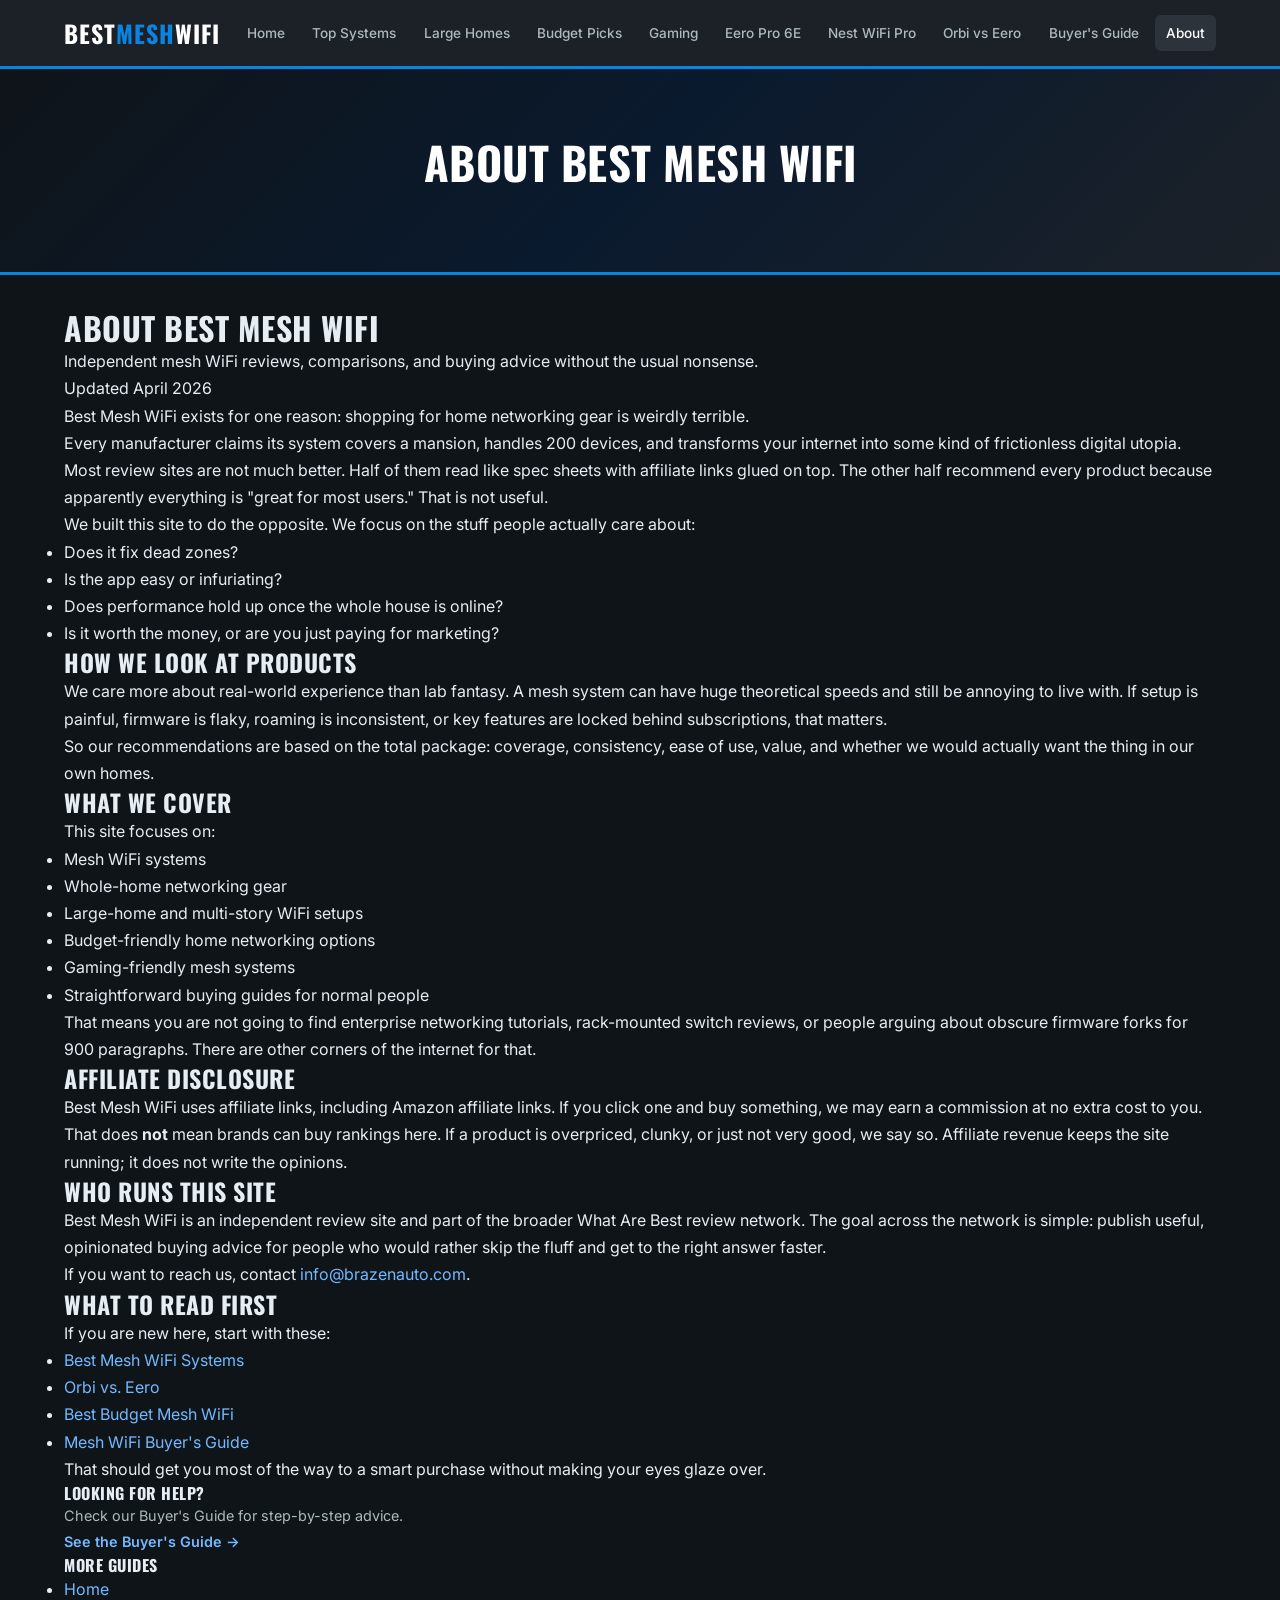
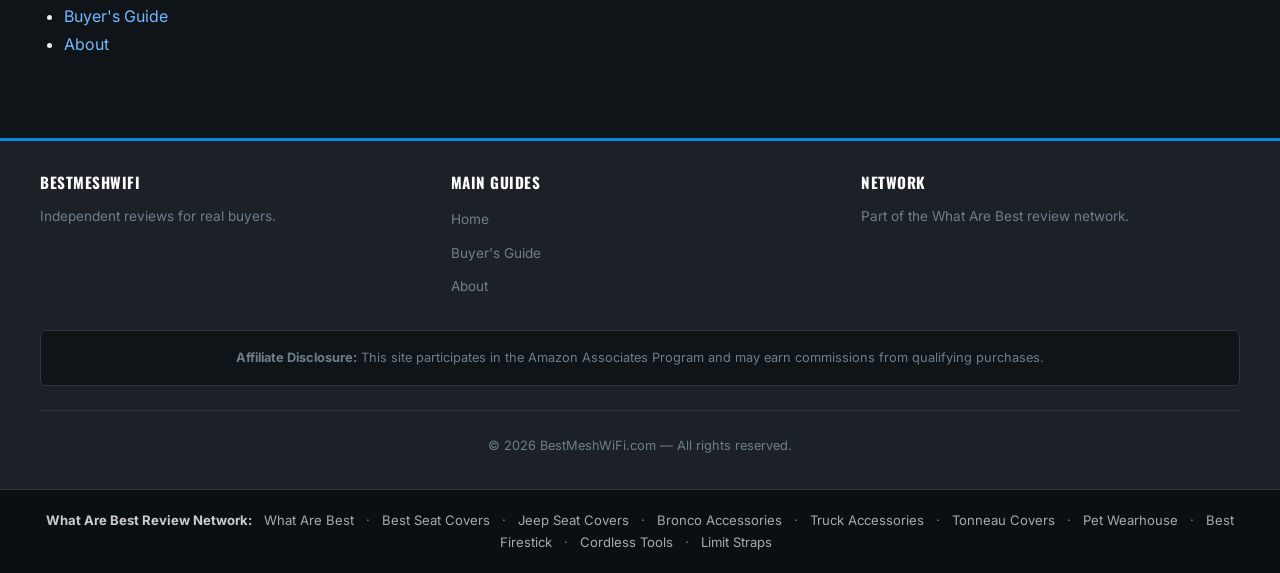
==== about.html @ a1c11746 "Cleanup: remove stray page-title span artifacts" ====
<!DOCTYPE html>
<html lang="en">
<head>
<meta charset="UTF-8">
<meta name="viewport" content="width=device-width,initial-scale=1.0">
<title>About Best Mesh WiFi</title>
<meta name="description" content="About Best Mesh WiFi, an independent review site covering mesh WiFi systems, home networking gear, and honest product comparisons.">
<link rel="canonical" href="https://bestmeshwifi.com/about.html">
<link rel="preconnect" href="https://fonts.googleapis.com">
<link href="https://fonts.googleapis.com/css2?family=Inter:wght@400;500;600;700&family=Oswald:wght@400;500;600;700&display=swap" rel="stylesheet">
<link rel="stylesheet" href="css/style.css">
<meta property="og:type" content="article">
<meta property="og:title" content="About Best Mesh WiFi">
<meta property="og:url" content="https://bestmeshwifi.com/about.html">
<meta property="og:description" content="About Best Mesh WiFi, an independent review site covering mesh WiFi systems, home networking gear, and honest product comparisons.">
<meta property="og:site_name" content="BestMeshWiFi.com">
<meta name="twitter:card" content="summary">
<script type="application/ld+json">{"@context":"https://schema.org","@type":"Article","headline":"About Best Mesh WiFi","description":"About Best Mesh WiFi, an independent review site covering mesh WiFi systems, home networking gear, and honest product comparisons.","publisher":{"@type":"Organization","name":"What Are Best"}}</script>
</head>
<body>
<header class="site-header">
  <div class="header-inner">
    <a href="index.html" class="logo">BEST<span>MESH</span>WIFI</a>
    <button class="nav-toggle" aria-label="Toggle navigation" aria-expanded="false">☰</button>
    <nav class="main-nav" role="navigation"><ul><li><a href="index.html">Home</a></li><li><a href="best-mesh-wifi-systems.html">Top Systems</a></li><li><a href="best-wifi-for-large-homes.html">Large Homes</a></li><li><a href="best-budget-mesh-wifi.html">Budget Picks</a></li><li><a href="best-wifi-for-gaming.html">Gaming</a></li><li><a href="eero-pro-6e-review.html">Eero Pro 6E</a></li><li><a href="google-nest-wifi-pro-review.html">Nest WiFi Pro</a></li><li><a href="orbi-vs-eero.html">Orbi vs Eero</a></li><li><a href="buyers-guide.html">Buyer's Guide</a></li><li><a href="about.html">About</a></li></ul></nav>
  </div>
</header>
<section class="hero" style="background:linear-gradient(135deg,var(--charcoal) 0%,#0a1a2e 50%,var(--charcoal-light) 100%)">
  <h1>About Best Mesh WiFi</h1>
</section>
<div class="container">
  <div class="content-grid">
    <main class="article-content">


<h1>About Best Mesh WiFi</h1>
    <p class="subtitle">Independent mesh WiFi reviews, comparisons, and buying advice without the usual nonsense.</p>
    <p class="meta">Updated April 2026</p>

    <p>Best Mesh WiFi exists for one reason: shopping for home networking gear is weirdly terrible.</p>

    <p>Every manufacturer claims its system covers a mansion, handles 200 devices, and transforms your internet into some kind of frictionless digital utopia. Most review sites are not much better. Half of them read like spec sheets with affiliate links glued on top. The other half recommend every product because apparently everything is "great for most users." That is not useful.</p>

    <p>We built this site to do the opposite. We focus on the stuff people actually care about:</p>
    <ul>
      <li>Does it fix dead zones?</li>
      <li>Is the app easy or infuriating?</li>
      <li>Does performance hold up once the whole house is online?</li>
      <li>Is it worth the money, or are you just paying for marketing?</li>
    </ul>

    <h2>How We Look at Products</h2>
    <p>We care more about real-world experience than lab fantasy. A mesh system can have huge theoretical speeds and still be annoying to live with. If setup is painful, firmware is flaky, roaming is inconsistent, or key features are locked behind subscriptions, that matters.</p>

    <p>So our recommendations are based on the total package: coverage, consistency, ease of use, value, and whether we would actually want the thing in our own homes.</p>

    <h2>What We Cover</h2>
    <p>This site focuses on:</p>
    <ul>
      <li>Mesh WiFi systems</li>
      <li>Whole-home networking gear</li>
      <li>Large-home and multi-story WiFi setups</li>
      <li>Budget-friendly home networking options</li>
      <li>Gaming-friendly mesh systems</li>
      <li>Straightforward buying guides for normal people</li>
    </ul>

    <p>That means you are not going to find enterprise networking tutorials, rack-mounted switch reviews, or people arguing about obscure firmware forks for 900 paragraphs. There are other corners of the internet for that.</p>

    <h2>Affiliate Disclosure</h2>
    <p>Best Mesh WiFi uses affiliate links, including Amazon affiliate links. If you click one and buy something, we may earn a commission at no extra cost to you.</p>

    <p>That does <strong>not</strong> mean brands can buy rankings here. If a product is overpriced, clunky, or just not very good, we say so. Affiliate revenue keeps the site running; it does not write the opinions.</p>

    <h2>Who Runs This Site</h2>
    <p>Best Mesh WiFi is an independent review site and part of the broader What Are Best review network. The goal across the network is simple: publish useful, opinionated buying advice for people who would rather skip the fluff and get to the right answer faster.</p>

    <p>If you want to reach us, contact <a href="mailto:info@brazenauto.com">info@brazenauto.com</a>.</p>

    <h2>What to Read First</h2>
    <p>If you are new here, start with these:</p>
    <ul>
      <li><a href="best-mesh-wifi-systems.html">Best Mesh WiFi Systems</a></li>
      <li><a href="orbi-vs-eero.html">Orbi vs. Eero</a></li>
      <li><a href="best-budget-mesh-wifi.html">Best Budget Mesh WiFi</a></li>
      <li><a href="buyers-guide.html">Mesh WiFi Buyer's Guide</a></li>
    </ul>

    <p>That should get you most of the way to a smart purchase without making your eyes glaze over.</p>
  </div>
</main>
    <aside class="sidebar">
      <div class="widget">
        <h4>Looking for Help?</h4>
        <p style="font-size:.9rem;color:var(--text-secondary)">Check our Buyer's Guide for step-by-step advice.</p>
        <a href="buyers-guide.html" style="color:var(--accent-light);font-weight:600;font-size:.9rem">See the Buyer's Guide →</a>
      </div>
      <div class="widget"><h4>More Guides</h4><ul><li><a href="index.html">Home</a></li><li><a href="buyers-guide.html">Buyer's Guide</a></li><li><a href="about.html">About</a></li></ul></div>
    </aside>
  </div>
</div>
<footer class="site-footer">
  <div class="footer-inner">
    <div class="footer-col"><h4>BEST<span>MESH</span>WIFI</h4><p>Independent reviews for real buyers.</p></div>
    <div class="footer-col"><h4>Main Guides</h4><ul><li><a href="index.html">Home</a></li><li><a href="buyers-guide.html">Buyer's Guide</a></li><li><a href="about.html">About</a></li></ul></div>
    <div class="footer-col"><h4>Network</h4><p>Part of the <a href="https://www.whatarebest.com" target="_blank" rel="noopener">What Are Best</a> review network.</p></div>
  </div>
  <div class="affiliate-disclosure"><p><strong>Affiliate Disclosure:</strong> This site participates in the Amazon Associates Program and may earn commissions from qualifying purchases.</p></div>
  <div class="footer-bottom"><p>&copy; 2026 BestMeshWiFi.com — All rights reserved.</p></div>
</footer>
<div class="network-links"><strong>What Are Best Review Network:</strong> <a href="https://whatarebest.com">What Are Best</a> · <a href="https://bestseatcover.com">Best Seat Covers</a> · <a href="https://jeepseatcover.com">Jeep Seat Covers</a> · <a href="https://bestbroncoaccessories.com">Bronco Accessories</a> · <a href="https://besttruckaccessories.com">Truck Accessories</a> · <a href="https://besttonneaucovers.com">Tonneau Covers</a> · <a href="https://petwearhouse.com">Pet Wearhouse</a> · <a href="https://bestfirestick.com">Best Firestick</a> · <a href="https://bestcordlesstools.com">Cordless Tools</a> · <a href="https://limitstraps.com">Limit Straps</a></div>
<script src="js/main.js"></script>
</body>
</html>
---- css/style.css ----
/* ===== RESET & BASE ===== */
*,*::before,*::after{box-sizing:border-box;margin:0;padding:0}
:root{--charcoal:#0f1419;--charcoal-light:#1c2128;--charcoal-mid:#2d333b;--accent:#0984e3;--accent-dark:#0760b5;--accent-light:#74b9ff;--accent-yellow:#fdcb6e;--text-primary:#e6edf3;--text-secondary:#adbabc;--text-muted:#6e7f8a;--white:#fff;--border-color:#30363d;--card-bg:#161b22;--font-main:'Inter',system-ui,-apple-system,sans-serif;--font-heading:'Oswald',system-ui,sans-serif;--max-width:1200px;--radius:6px}
html{scroll-behavior:smooth;font-size:16px}body{font-family:var(--font-main);background:var(--charcoal);color:var(--text-primary);line-height:1.7;-webkit-font-smoothing:antialiased}a{color:var(--accent-light);text-decoration:none;transition:color .2s}a:hover{color:var(--accent-yellow)}img{max-width:100%;height:auto;display:block}h1,h2,h3,h4,h5{font-family:var(--font-heading);text-transform:uppercase;letter-spacing:.5px;line-height:1.3}.site-header{background:var(--charcoal-light);border-bottom:3px solid var(--accent);position:sticky;top:0;z-index:1000;backdrop-filter:blur(10px)}.header-inner{max-width:var(--max-width);margin:0 auto;padding:.8rem 1.5rem;display:flex;align-items:center;justify-content:space-between}.logo{font-family:var(--font-heading);font-size:1.5rem;color:var(--white);font-weight:700;letter-spacing:1px}.logo span{color:var(--accent)}.nav-toggle{display:none;background:none;border:none;color:var(--white);font-size:1.5rem;cursor:pointer}.main-nav ul{list-style:none;display:flex;gap:.3rem;flex-wrap:wrap}.main-nav a{display:block;padding:.4rem .7rem;color:var(--text-secondary);font-size:.85rem;font-weight:500;border-radius:var(--radius);transition:all .2s}.main-nav a:hover,.main-nav a.active{color:var(--white);background:var(--charcoal-mid)}.hero{background:linear-gradient(135deg,var(--charcoal) 0%,#0a1a2e 50%,var(--charcoal-light) 100%);padding:4rem 1.5rem;text-align:center;border-bottom:3px solid var(--accent)}.hero h1{font-size:2.8rem;color:var(--white);margin-bottom:1rem}.hero h1 span{color:var(--accent)}.hero p{font-size:1.15rem;color:var(--text-secondary);max-width:760px;margin:0 auto 2rem}.hero-cta{display:inline-block;background:var(--accent);color:var(--white);padding:.8rem 2rem;border-radius:var(--radius);font-weight:600;font-size:1rem;transition:all .2s;text-transform:uppercase;letter-spacing:1px}.hero-cta:hover{background:var(--accent-dark);color:var(--white);transform:translateY(-2px);box-shadow:0 4px 15px rgba(9,132,227,.4)}.container{max-width:var(--max-width);margin:0 auto;padding:2rem 1.5rem}.category-grid{display:grid;grid-template-columns:repeat(auto-fill,minmax(280px,1fr));gap:1.5rem;margin:2rem 0}.cat-card,.brand-section{background:var(--card-bg);border:1px solid var(--border-color);border-radius:var(--radius)}.cat-card{padding:1.8rem;text-align:center;transition:all .2s}.cat-card:hover{border-color:var(--accent);transform:translateY(-3px);box-shadow:0 8px 25px rgba(0,0,0,.3)}.cat-card .icon{font-size:2.5rem;margin-bottom:.8rem}.cat-card h3{font-size:1.1rem;color:var(--white);margin-bottom:.5rem}.cat-card p{font-size:.9rem;color:var(--text-secondary);margin-bottom:1rem}.cat-card a{color:var(--accent-light);font-weight:600;font-size:.9rem}.brand-section{padding:2rem;margin:2rem 0}.site-footer{background:var(--charcoal-light);border-top:3px solid var(--accent);padding:2rem 1.5rem;margin-top:3rem}.footer-inner{max-width:var(--max-width);margin:0 auto;display:grid;grid-template-columns:repeat(auto-fit,minmax(250px,1fr));gap:2rem}.footer-col h4{font-family:var(--font-heading);color:var(--white);margin-bottom:.8rem;font-size:.95rem}.footer-col p,.footer-col a{font-size:.85rem;color:var(--text-muted)}.footer-col ul{list-style:none}.footer-col li{margin-bottom:.4rem}.affiliate-disclosure{background:var(--charcoal);border:1px solid var(--border-color);border-radius:var(--radius);padding:1rem;margin-top:1.5rem;max-width:var(--max-width);margin-left:auto;margin-right:auto}.affiliate-disclosure p{font-size:.8rem;color:var(--text-muted);text-align:center}.footer-bottom{text-align:center;padding-top:1.5rem;margin-top:1.5rem;border-top:1px solid var(--border-color);max-width:var(--max-width);margin-left:auto;margin-right:auto}.footer-bottom p{font-size:.8rem;color:var(--text-muted)}.network-links{background:#0a0f14;padding:1.2rem;text-align:center;font-size:.82rem;color:#888;border-top:1px solid #333}.network-links strong{color:#ccc}.network-links a{color:#aaa;margin:0 .5rem}@media(max-width:768px){.nav-toggle{display:block}.main-nav{display:none;position:absolute;top:100%;left:0;right:0;background:var(--charcoal-light);border-bottom:3px solid var(--accent);padding:1rem}.main-nav.open{display:block}.main-nav ul{flex-direction:column;gap:0}.main-nav a{padding:.7rem 1rem;border-radius:0;border-bottom:1px solid var(--border-color)}.hero h1{font-size:1.8rem}.header-inner{position:relative}.category-grid{grid-template-columns:1fr}}
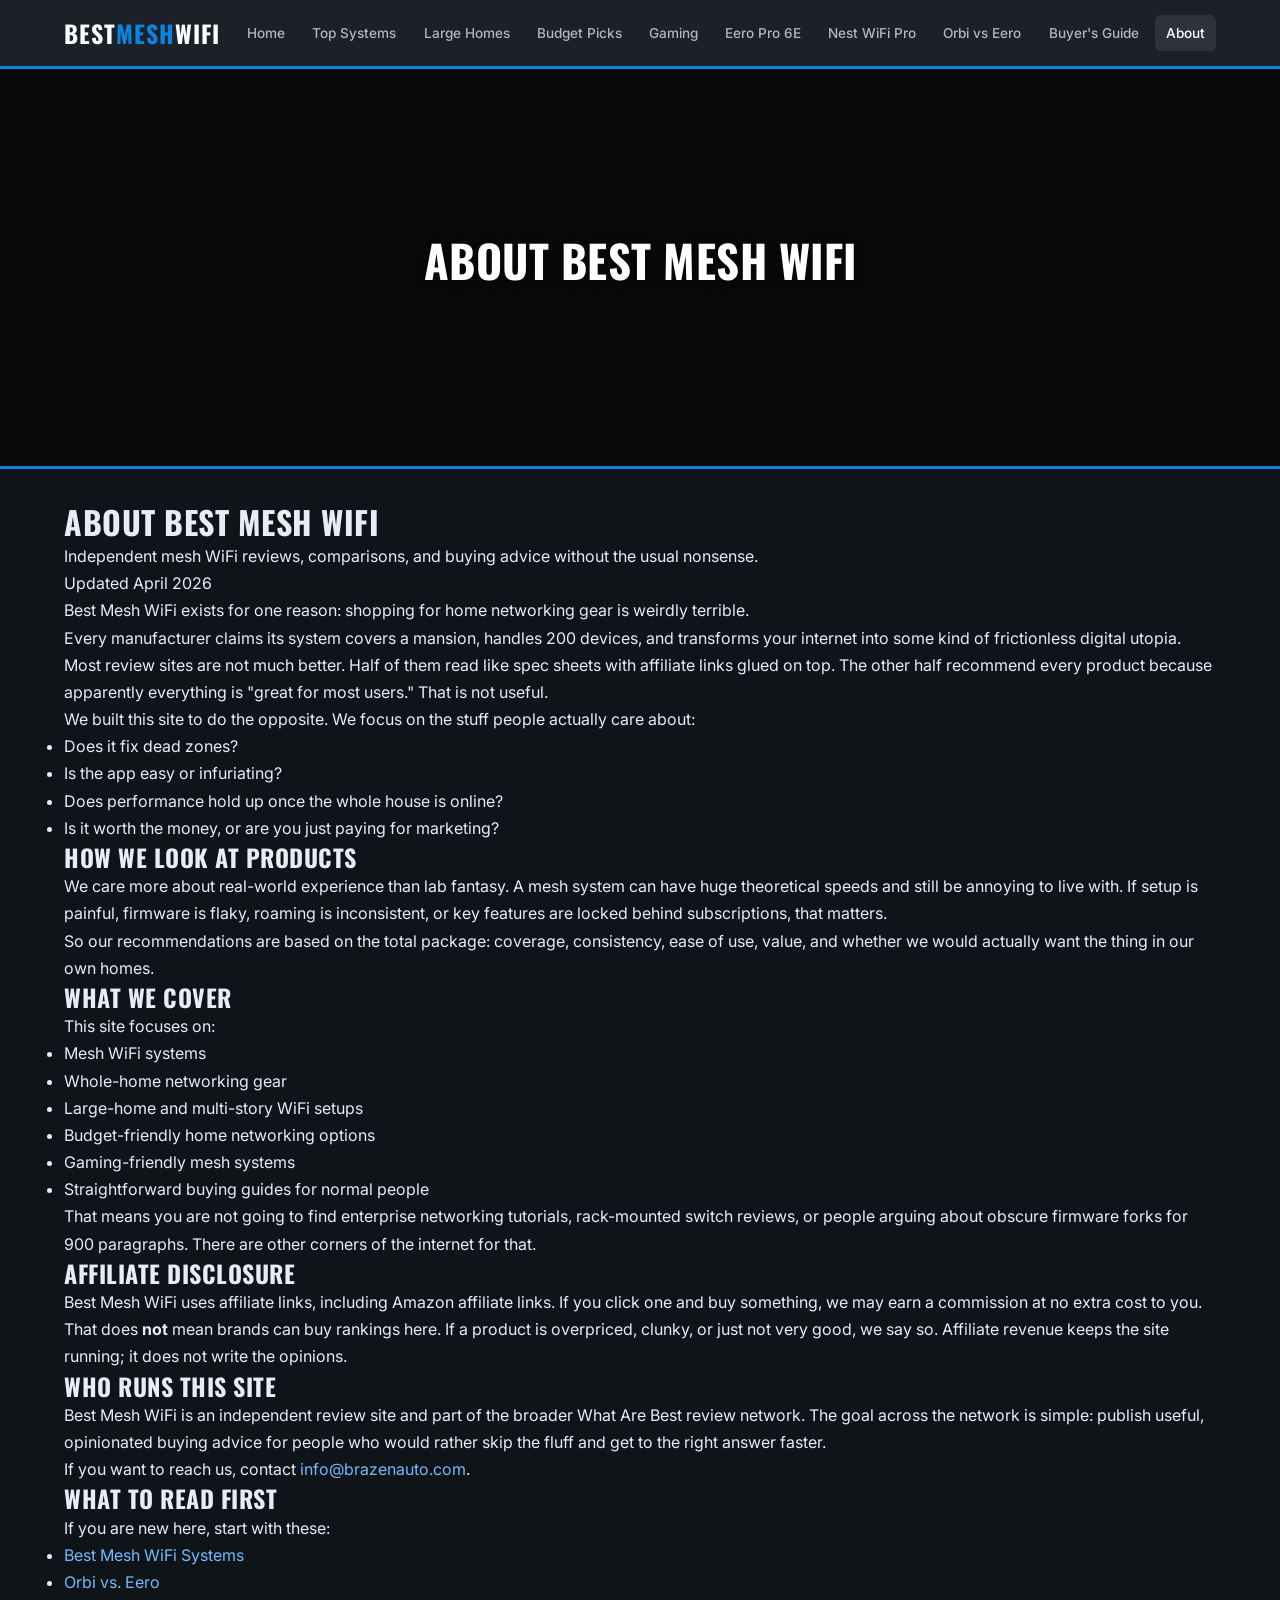
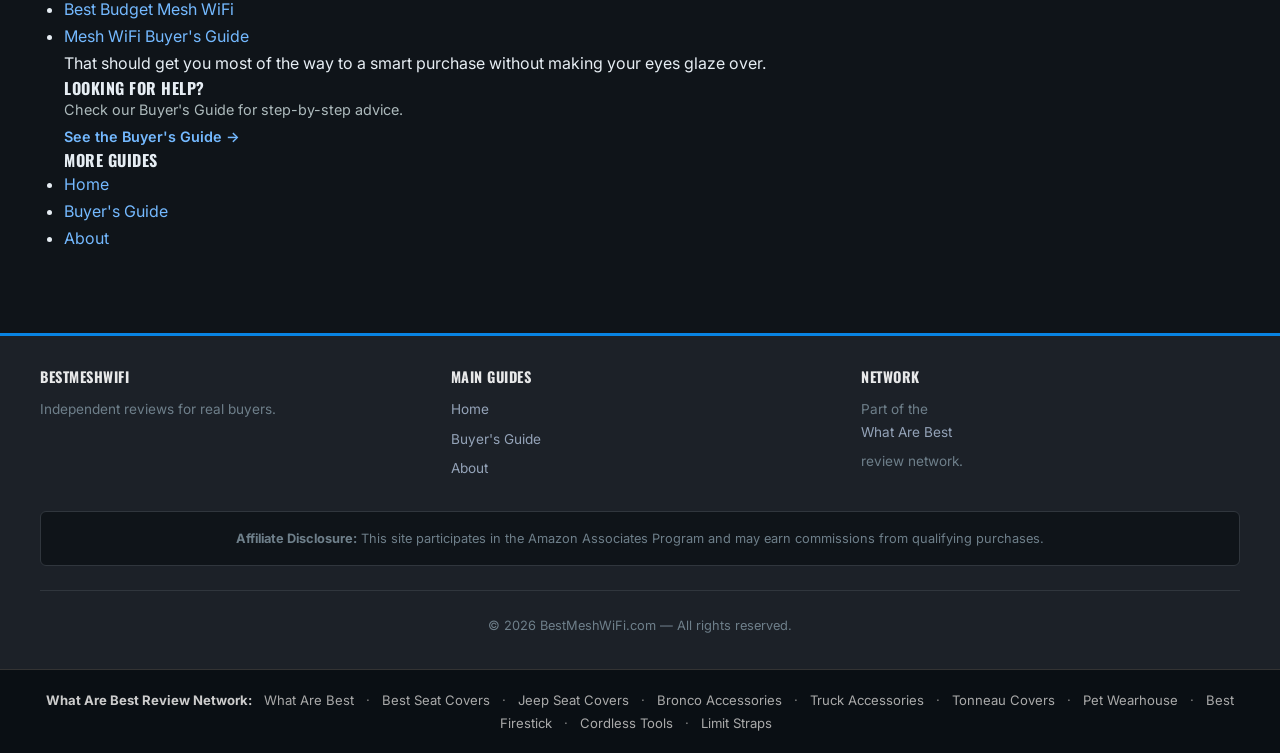
==== commit 3898d56d: "Visual overhaul: hero backgrounds, star ratings, badges, back-to-top, sticky header, enhanced footer" ====
--- a/about.html
+++ b/about.html
@@ -16,6 +16,28 @@
 <meta property="og:site_name" content="BestMeshWiFi.com">
 <meta name="twitter:card" content="summary">
 <script type="application/ld+json">{"@context":"https://schema.org","@type":"Article","headline":"About Best Mesh WiFi","description":"About Best Mesh WiFi, an independent review site covering mesh WiFi systems, home networking gear, and honest product comparisons.","publisher":{"@type":"Organization","name":"What Are Best"}}</script>
+<style>
+/* === VISUAL OVERHAUL ENHANCEMENTS === */
+html{scroll-behavior:smooth}
+.hero{background:linear-gradient(rgba(0,0,0,0.55),rgba(0,0,0,0.55)),url('https://images.unsplash.com/photo-1558494949-ef010cbdcc31?w=1400&q=80') center/cover no-repeat!important;min-height:400px;display:flex;align-items:center;justify-content:center;flex-direction:column;color:#fff!important;position:relative}
+.hero *{color:#fff!important}
+.hero h1,.hero h2{text-shadow:0 2px 8px rgba(0,0,0,.4)}
+.hero p{text-shadow:0 1px 4px rgba(0,0,0,.3)}
+.stars{color:#F59E0B;font-size:1rem;letter-spacing:1px;margin-bottom:4px}
+.stars .count{color:#64748b;font-size:.8rem;margin-left:4px;letter-spacing:0}
+.pick-badge{display:inline-block;background:linear-gradient(135deg,#E8600A,#F59E0B);color:#fff;padding:4px 12px;border-radius:20px;font-size:.75rem;font-weight:700;text-transform:uppercase;letter-spacing:.5px;margin-bottom:8px}
+.card,.cd{transition:transform .2s,box-shadow .2s!important}
+.card:hover,.cd:hover{transform:translateY(-3px);box-shadow:0 8px 30px rgba(0,0,0,.12)!important}
+.updated-badge{display:inline-block;background:#ECFDF5;color:#065F46;padding:4px 12px;border-radius:20px;font-size:.78rem;font-weight:600;margin:8px 0}
+.back-to-top{position:fixed;bottom:24px;right:24px;background:#2563EB;color:#fff;width:44px;height:44px;border-radius:50%;display:flex;align-items:center;justify-content:center;font-size:1.2rem;text-decoration:none!important;box-shadow:0 4px 12px rgba(37,99,235,.4);opacity:0;transition:opacity .3s;z-index:999}
+.back-to-top.visible{opacity:1}
+header,nav{transition:box-shadow .3s}
+header.scrolled,nav.scrolled{box-shadow:0 2px 20px rgba(0,0,0,.1)!important}
+.footer-grid{display:grid;grid-template-columns:repeat(auto-fit,minmax(200px,1fr));gap:24px;text-align:left;margin-bottom:24px}
+.footer-col h4{font-size:.9rem;margin-bottom:12px;opacity:.9}
+.footer-col a{display:block;color:#94A3B8;font-size:.85rem;margin-bottom:6px;text-decoration:none}
+.footer-col a:hover{color:#fff}
+</style>
 </head>
 <body>
 <header class="site-header">
@@ -110,5 +132,13 @@
 </footer>
 <div class="network-links"><strong>What Are Best Review Network:</strong> <a href="https://whatarebest.com">What Are Best</a> · <a href="https://bestseatcover.com">Best Seat Covers</a> · <a href="https://jeepseatcover.com">Jeep Seat Covers</a> · <a href="https://bestbroncoaccessories.com">Bronco Accessories</a> · <a href="https://besttruckaccessories.com">Truck Accessories</a> · <a href="https://besttonneaucovers.com">Tonneau Covers</a> · <a href="https://petwearhouse.com">Pet Wearhouse</a> · <a href="https://bestfirestick.com">Best Firestick</a> · <a href="https://bestcordlesstools.com">Cordless Tools</a> · <a href="https://limitstraps.com">Limit Straps</a></div>
 <script src="js/main.js"></script>
+
+<a href="#" class="back-to-top" id="btt" aria-label="Back to top">↑</a>
+<script>
+(function(){var b=document.getElementById('btt'),h=document.querySelector('header,nav');
+window.addEventListener('scroll',function(){b.classList.toggle('visible',window.scrollY>400);if(h)h.classList.toggle('scrolled',window.scrollY>50)});
+b.addEventListener('click',function(e){e.preventDefault();window.scrollTo({top:0,behavior:'smooth'})})})();
+</script>
+
 </body>
 </html>
--- a/css/style.css
+++ b/css/style.css
@@ -2,3 +2,14 @@
 *,*::before,*::after{box-sizing:border-box;margin:0;padding:0}
 :root{--charcoal:#0f1419;--charcoal-light:#1c2128;--charcoal-mid:#2d333b;--accent:#0984e3;--accent-dark:#0760b5;--accent-light:#74b9ff;--accent-yellow:#fdcb6e;--text-primary:#e6edf3;--text-secondary:#adbabc;--text-muted:#6e7f8a;--white:#fff;--border-color:#30363d;--card-bg:#161b22;--font-main:'Inter',system-ui,-apple-system,sans-serif;--font-heading:'Oswald',system-ui,sans-serif;--max-width:1200px;--radius:6px}
 html{scroll-behavior:smooth;font-size:16px}body{font-family:var(--font-main);background:var(--charcoal);color:var(--text-primary);line-height:1.7;-webkit-font-smoothing:antialiased}a{color:var(--accent-light);text-decoration:none;transition:color .2s}a:hover{color:var(--accent-yellow)}img{max-width:100%;height:auto;display:block}h1,h2,h3,h4,h5{font-family:var(--font-heading);text-transform:uppercase;letter-spacing:.5px;line-height:1.3}.site-header{background:var(--charcoal-light);border-bottom:3px solid var(--accent);position:sticky;top:0;z-index:1000;backdrop-filter:blur(10px)}.header-inner{max-width:var(--max-width);margin:0 auto;padding:.8rem 1.5rem;display:flex;align-items:center;justify-content:space-between}.logo{font-family:var(--font-heading);font-size:1.5rem;color:var(--white);font-weight:700;letter-spacing:1px}.logo span{color:var(--accent)}.nav-toggle{display:none;background:none;border:none;color:var(--white);font-size:1.5rem;cursor:pointer}.main-nav ul{list-style:none;display:flex;gap:.3rem;flex-wrap:wrap}.main-nav a{display:block;padding:.4rem .7rem;color:var(--text-secondary);font-size:.85rem;font-weight:500;border-radius:var(--radius);transition:all .2s}.main-nav a:hover,.main-nav a.active{color:var(--white);background:var(--charcoal-mid)}.hero{background:linear-gradient(135deg,var(--charcoal) 0%,#0a1a2e 50%,var(--charcoal-light) 100%);padding:4rem 1.5rem;text-align:center;border-bottom:3px solid var(--accent)}.hero h1{font-size:2.8rem;color:var(--white);margin-bottom:1rem}.hero h1 span{color:var(--accent)}.hero p{font-size:1.15rem;color:var(--text-secondary);max-width:760px;margin:0 auto 2rem}.hero-cta{display:inline-block;background:var(--accent);color:var(--white);padding:.8rem 2rem;border-radius:var(--radius);font-weight:600;font-size:1rem;transition:all .2s;text-transform:uppercase;letter-spacing:1px}.hero-cta:hover{background:var(--accent-dark);color:var(--white);transform:translateY(-2px);box-shadow:0 4px 15px rgba(9,132,227,.4)}.container{max-width:var(--max-width);margin:0 auto;padding:2rem 1.5rem}.category-grid{display:grid;grid-template-columns:repeat(auto-fill,minmax(280px,1fr));gap:1.5rem;margin:2rem 0}.cat-card,.brand-section{background:var(--card-bg);border:1px solid var(--border-color);border-radius:var(--radius)}.cat-card{padding:1.8rem;text-align:center;transition:all .2s}.cat-card:hover{border-color:var(--accent);transform:translateY(-3px);box-shadow:0 8px 25px rgba(0,0,0,.3)}.cat-card .icon{font-size:2.5rem;margin-bottom:.8rem}.cat-card h3{font-size:1.1rem;color:var(--white);margin-bottom:.5rem}.cat-card p{font-size:.9rem;color:var(--text-secondary);margin-bottom:1rem}.cat-card a{color:var(--accent-light);font-weight:600;font-size:.9rem}.brand-section{padding:2rem;margin:2rem 0}.site-footer{background:var(--charcoal-light);border-top:3px solid var(--accent);padding:2rem 1.5rem;margin-top:3rem}.footer-inner{max-width:var(--max-width);margin:0 auto;display:grid;grid-template-columns:repeat(auto-fit,minmax(250px,1fr));gap:2rem}.footer-col h4{font-family:var(--font-heading);color:var(--white);margin-bottom:.8rem;font-size:.95rem}.footer-col p,.footer-col a{font-size:.85rem;color:var(--text-muted)}.footer-col ul{list-style:none}.footer-col li{margin-bottom:.4rem}.affiliate-disclosure{background:var(--charcoal);border:1px solid var(--border-color);border-radius:var(--radius);padding:1rem;margin-top:1.5rem;max-width:var(--max-width);margin-left:auto;margin-right:auto}.affiliate-disclosure p{font-size:.8rem;color:var(--text-muted);text-align:center}.footer-bottom{text-align:center;padding-top:1.5rem;margin-top:1.5rem;border-top:1px solid var(--border-color);max-width:var(--max-width);margin-left:auto;margin-right:auto}.footer-bottom p{font-size:.8rem;color:var(--text-muted)}.network-links{background:#0a0f14;padding:1.2rem;text-align:center;font-size:.82rem;color:#888;border-top:1px solid #333}.network-links strong{color:#ccc}.network-links a{color:#aaa;margin:0 .5rem}@media(max-width:768px){.nav-toggle{display:block}.main-nav{display:none;position:absolute;top:100%;left:0;right:0;background:var(--charcoal-light);border-bottom:3px solid var(--accent);padding:1rem}.main-nav.open{display:block}.main-nav ul{flex-direction:column;gap:0}.main-nav a{padding:.7rem 1rem;border-radius:0;border-bottom:1px solid var(--border-color)}.hero h1{font-size:1.8rem}.header-inner{position:relative}.category-grid{grid-template-columns:1fr}}
+
+
+/* Buy Button Styles */
+.buy-btn{display:inline-block;padding:12px 24px;border-radius:6px;font-weight:700;font-size:15px;text-decoration:none;text-align:center;transition:opacity .2s,transform .1s;margin:8px 4px;cursor:pointer}
+.buy-btn:hover{opacity:.85;transform:translateY(-1px)}
+.buy-btn-primary{background:#e8600a;color:#fff !important}
+.buy-btn-amazon{background:#f0c14b;color:#111 !important;border:1px solid #a88734}
+.buy-btn-store{background:#2563eb;color:#fff !important}
+.buy-btn-bullstrap{background:#1a1a1a;color:#fff !important}
+.card-buttons{display:flex;gap:8px;flex-wrap:wrap;margin-top:10px;align-items:center}
+.card-buttons a{flex:1;min-width:120px;text-align:center;font-size:13px;padding:10px 12px}
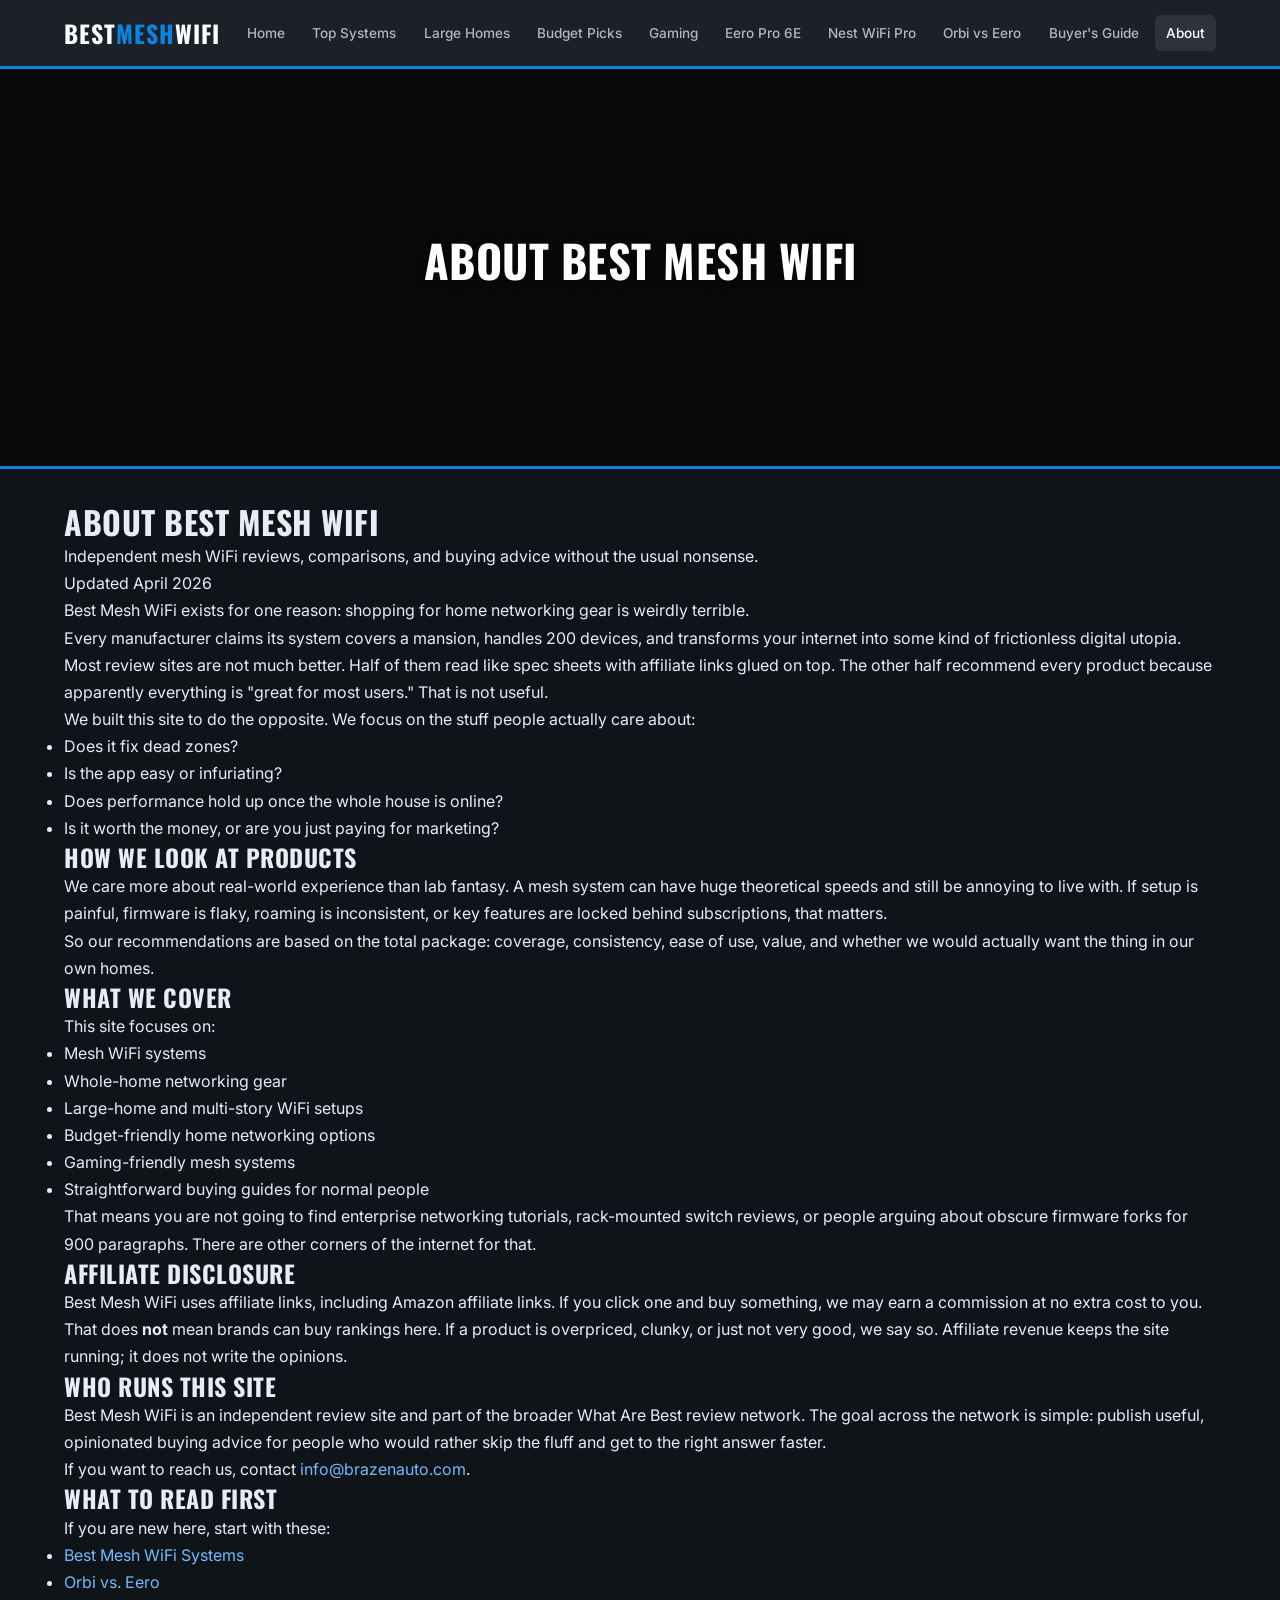
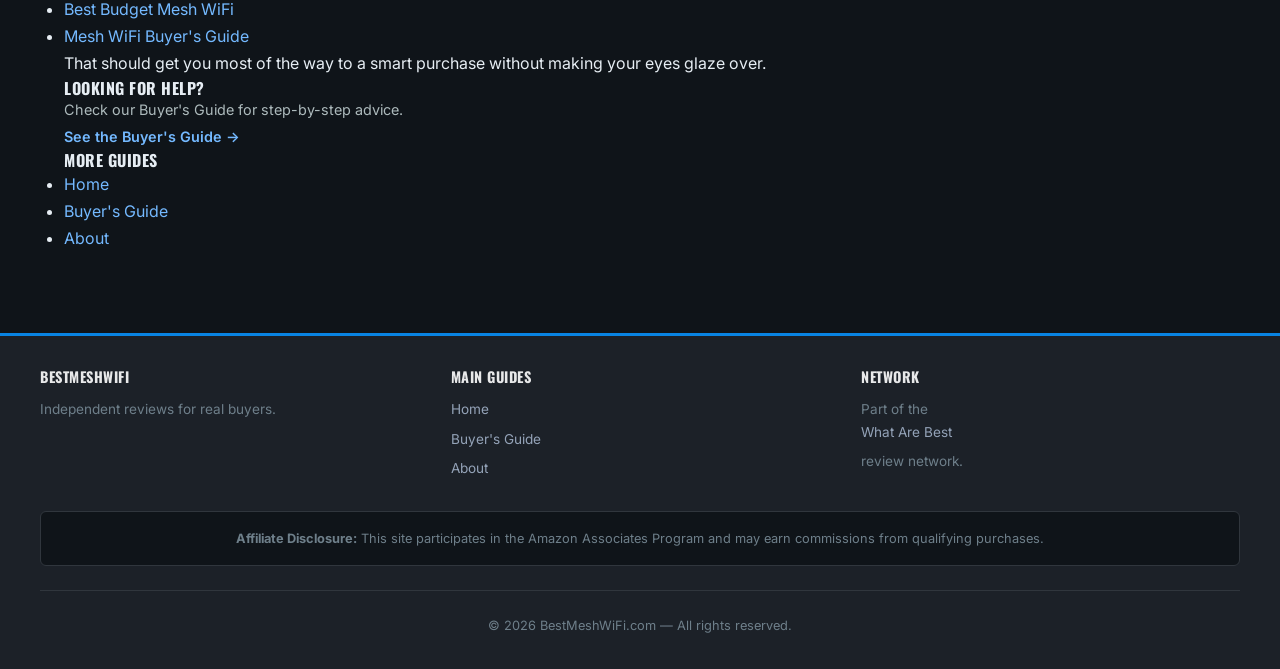
==== commit 241370d4: "Remove petwearhouse.com from network footer — replaced with tacticalseats.com" ====
--- a/about.html
+++ b/about.html
@@ -130,7 +130,6 @@
   <div class="affiliate-disclosure"><p><strong>Affiliate Disclosure:</strong> This site participates in the Amazon Associates Program and may earn commissions from qualifying purchases.</p></div>
   <div class="footer-bottom"><p>&copy; 2026 BestMeshWiFi.com — All rights reserved.</p></div>
 </footer>
-<div class="network-links"><strong>What Are Best Review Network:</strong> <a href="https://whatarebest.com">What Are Best</a> · <a href="https://bestseatcover.com">Best Seat Covers</a> · <a href="https://jeepseatcover.com">Jeep Seat Covers</a> · <a href="https://bestbroncoaccessories.com">Bronco Accessories</a> · <a href="https://besttruckaccessories.com">Truck Accessories</a> · <a href="https://besttonneaucovers.com">Tonneau Covers</a> · <a href="https://petwearhouse.com">Pet Wearhouse</a> · <a href="https://bestfirestick.com">Best Firestick</a> · <a href="https://bestcordlesstools.com">Cordless Tools</a> · <a href="https://limitstraps.com">Limit Straps</a></div>
 <script src="js/main.js"></script>
 
 <a href="#" class="back-to-top" id="btt" aria-label="Back to top">↑</a>
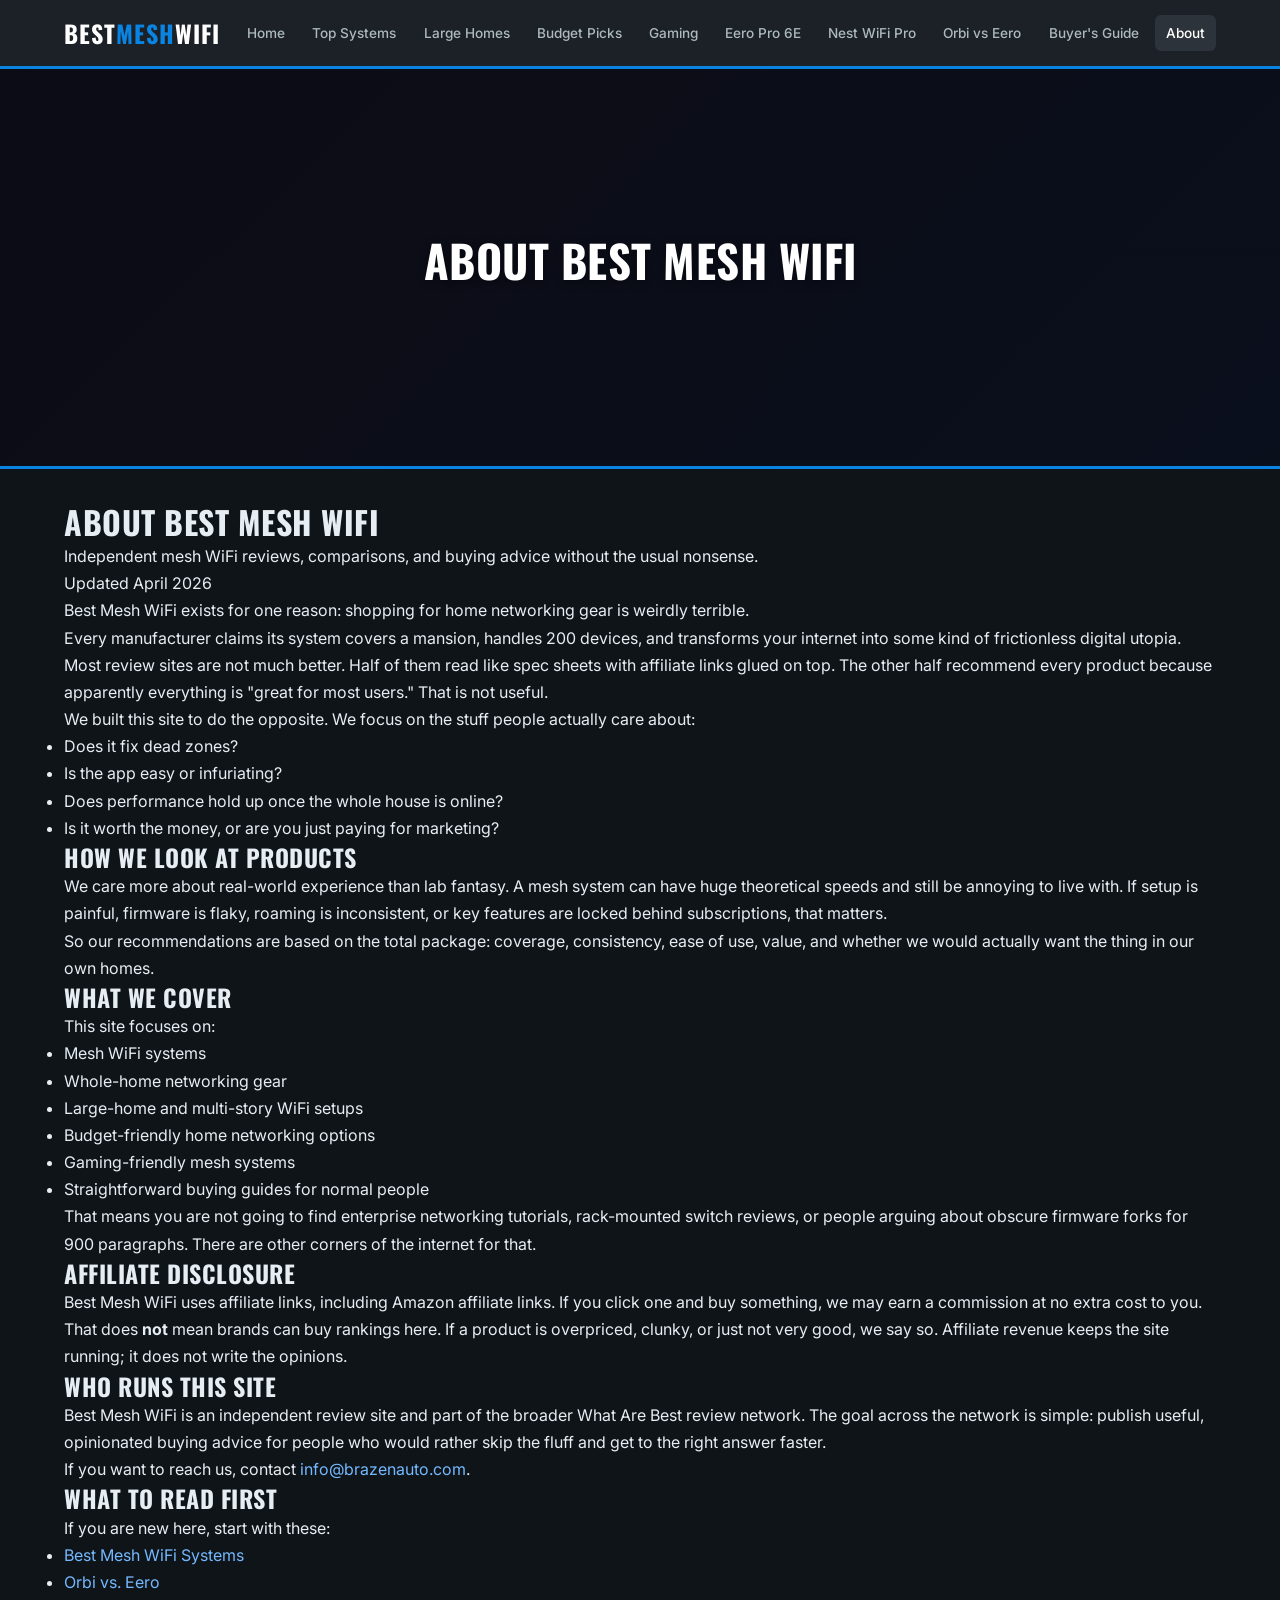
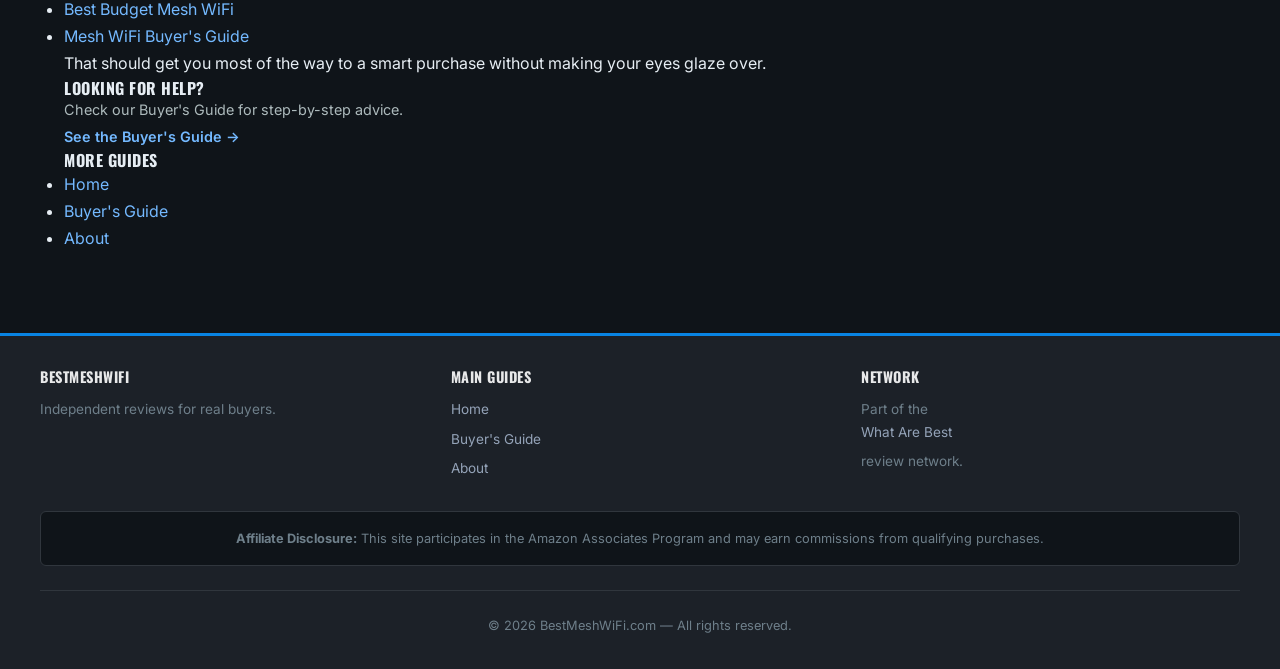
==== commit d0e5f28c: "Remove broken 404 product images - will re-add verified images" ====
--- a/about.html
+++ b/about.html
@@ -19,7 +19,7 @@
 <style>
 /* === VISUAL OVERHAUL ENHANCEMENTS === */
 html{scroll-behavior:smooth}
-.hero{background:linear-gradient(rgba(0,0,0,0.55),rgba(0,0,0,0.55)),url('https://images.unsplash.com/photo-1558494949-ef010cbdcc31?w=1400&q=80') center/cover no-repeat!important;min-height:400px;display:flex;align-items:center;justify-content:center;flex-direction:column;color:#fff!important;position:relative}
+.hero{background:linear-gradient(rgba(0,0,0,0.55),rgba(0,0,0,0.55)),linear-gradient(135deg, #1a1a2e 0%, #16213e 100%) center/cover no-repeat!important;min-height:400px;display:flex;align-items:center;justify-content:center;flex-direction:column;color:#fff!important;position:relative}
 .hero *{color:#fff!important}
 .hero h1,.hero h2{text-shadow:0 2px 8px rgba(0,0,0,.4)}
 .hero p{text-shadow:0 1px 4px rgba(0,0,0,.3)}
--- a/css/style.css
+++ b/css/style.css
@@ -1,7 +1,7 @@
 /* ===== RESET & BASE ===== */
 *,*::before,*::after{box-sizing:border-box;margin:0;padding:0}
 :root{--charcoal:#0f1419;--charcoal-light:#1c2128;--charcoal-mid:#2d333b;--accent:#0984e3;--accent-dark:#0760b5;--accent-light:#74b9ff;--accent-yellow:#fdcb6e;--text-primary:#e6edf3;--text-secondary:#adbabc;--text-muted:#6e7f8a;--white:#fff;--border-color:#30363d;--card-bg:#161b22;--font-main:'Inter',system-ui,-apple-system,sans-serif;--font-heading:'Oswald',system-ui,sans-serif;--max-width:1200px;--radius:6px}
-html{scroll-behavior:smooth;font-size:16px}body{font-family:var(--font-main);background:var(--charcoal);color:var(--text-primary);line-height:1.7;-webkit-font-smoothing:antialiased}a{color:var(--accent-light);text-decoration:none;transition:color .2s}a:hover{color:var(--accent-yellow)}img{max-width:100%;height:auto;display:block}h1,h2,h3,h4,h5{font-family:var(--font-heading);text-transform:uppercase;letter-spacing:.5px;line-height:1.3}.site-header{background:var(--charcoal-light);border-bottom:3px solid var(--accent);position:sticky;top:0;z-index:1000;backdrop-filter:blur(10px)}.header-inner{max-width:var(--max-width);margin:0 auto;padding:.8rem 1.5rem;display:flex;align-items:center;justify-content:space-between}.logo{font-family:var(--font-heading);font-size:1.5rem;color:var(--white);font-weight:700;letter-spacing:1px}.logo span{color:var(--accent)}.nav-toggle{display:none;background:none;border:none;color:var(--white);font-size:1.5rem;cursor:pointer}.main-nav ul{list-style:none;display:flex;gap:.3rem;flex-wrap:wrap}.main-nav a{display:block;padding:.4rem .7rem;color:var(--text-secondary);font-size:.85rem;font-weight:500;border-radius:var(--radius);transition:all .2s}.main-nav a:hover,.main-nav a.active{color:var(--white);background:var(--charcoal-mid)}.hero{background:linear-gradient(135deg,var(--charcoal) 0%,#0a1a2e 50%,var(--charcoal-light) 100%);padding:4rem 1.5rem;text-align:center;border-bottom:3px solid var(--accent)}.hero h1{font-size:2.8rem;color:var(--white);margin-bottom:1rem}.hero h1 span{color:var(--accent)}.hero p{font-size:1.15rem;color:var(--text-secondary);max-width:760px;margin:0 auto 2rem}.hero-cta{display:inline-block;background:var(--accent);color:var(--white);padding:.8rem 2rem;border-radius:var(--radius);font-weight:600;font-size:1rem;transition:all .2s;text-transform:uppercase;letter-spacing:1px}.hero-cta:hover{background:var(--accent-dark);color:var(--white);transform:translateY(-2px);box-shadow:0 4px 15px rgba(9,132,227,.4)}.container{max-width:var(--max-width);margin:0 auto;padding:2rem 1.5rem}.category-grid{display:grid;grid-template-columns:repeat(auto-fill,minmax(280px,1fr));gap:1.5rem;margin:2rem 0}.cat-card,.brand-section{background:var(--card-bg);border:1px solid var(--border-color);border-radius:var(--radius)}.cat-card{padding:1.8rem;text-align:center;transition:all .2s}.cat-card:hover{border-color:var(--accent);transform:translateY(-3px);box-shadow:0 8px 25px rgba(0,0,0,.3)}.cat-card .icon{font-size:2.5rem;margin-bottom:.8rem}.cat-card h3{font-size:1.1rem;color:var(--white);margin-bottom:.5rem}.cat-card p{font-size:.9rem;color:var(--text-secondary);margin-bottom:1rem}.cat-card a{color:var(--accent-light);font-weight:600;font-size:.9rem}.brand-section{padding:2rem;margin:2rem 0}.site-footer{background:var(--charcoal-light);border-top:3px solid var(--accent);padding:2rem 1.5rem;margin-top:3rem}.footer-inner{max-width:var(--max-width);margin:0 auto;display:grid;grid-template-columns:repeat(auto-fit,minmax(250px,1fr));gap:2rem}.footer-col h4{font-family:var(--font-heading);color:var(--white);margin-bottom:.8rem;font-size:.95rem}.footer-col p,.footer-col a{font-size:.85rem;color:var(--text-muted)}.footer-col ul{list-style:none}.footer-col li{margin-bottom:.4rem}.affiliate-disclosure{background:var(--charcoal);border:1px solid var(--border-color);border-radius:var(--radius);padding:1rem;margin-top:1.5rem;max-width:var(--max-width);margin-left:auto;margin-right:auto}.affiliate-disclosure p{font-size:.8rem;color:var(--text-muted);text-align:center}.footer-bottom{text-align:center;padding-top:1.5rem;margin-top:1.5rem;border-top:1px solid var(--border-color);max-width:var(--max-width);margin-left:auto;margin-right:auto}.footer-bottom p{font-size:.8rem;color:var(--text-muted)}.network-links{background:#0a0f14;padding:1.2rem;text-align:center;font-size:.82rem;color:#888;border-top:1px solid #333}.network-links strong{color:#ccc}.network-links a{color:#aaa;margin:0 .5rem}@media(max-width:768px){.nav-toggle{display:block}.main-nav{display:none;position:absolute;top:100%;left:0;right:0;background:var(--charcoal-light);border-bottom:3px solid var(--accent);padding:1rem}.main-nav.open{display:block}.main-nav ul{flex-direction:column;gap:0}.main-nav a{padding:.7rem 1rem;border-radius:0;border-bottom:1px solid var(--border-color)}.hero h1{font-size:1.8rem}.header-inner{position:relative}.category-grid{grid-template-columns:1fr}}
+html{scroll-behavior:smooth;font-size:16px}body{font-family:var(--font-main);background:var(--charcoal);color:var(--text-primary);line-height:1.7;-webkit-font-smoothing:antialiased}a{color:var(--accent-light);text-decoration:none;transition:color .2s}a:hover{color:var(--accent-yellow)}img{max-width:100%;height:auto;display:block}h1,h2,h3,h4,h5{font-family:var(--font-heading);text-transform:uppercase;letter-spacing:.5px;line-height:1.3}.site-header{background:var(--charcoal-light);border-bottom:3px solid var(--accent);position:sticky;top:0;z-index:1000;backdrop-filter:blur(10px)}.header-inner{max-width:var(--max-width);margin:0 auto;padding:.8rem 1.5rem;display:flex;align-items:center;justify-content:space-between}.logo{font-family:var(--font-heading);font-size:1.5rem;color:var(--white);font-weight:700;letter-spacing:1px}.logo span{color:var(--accent)}.nav-toggle{display:none;background:none;border:none;color:var(--white);font-size:1.5rem;cursor:pointer}.main-nav ul{list-style:none;display:flex;gap:.3rem;flex-wrap:wrap}.main-nav a{display:block;padding:.4rem .7rem;color:var(--text-secondary);font-size:.85rem;font-weight:500;border-radius:var(--radius);transition:all .2s}.main-nav a:hover,.main-nav a.active{color:var(--white);background:var(--charcoal-mid)}.hero{background:linear-gradient(135deg,var(--charcoal) 0%,#0a1a2e 50%,var(--charcoal-light) 100%);padding:4rem 1.5rem;text-align:center;border-bottom:3px solid var(--accent)}.hero h1{font-size:2.8rem;color:var(--white);margin-bottom:1rem}.hero h1 span{color:var(--accent)}.hero p{font-size:1.15rem;color:var(--text-secondary);max-width:760px;margin:0 auto 2rem}.hero-cta{display:inline-block;background:var(--accent);color:var(--white);padding:.8rem 2rem;border-radius:var(--radius);font-weight:600;font-size:1rem;transition:all .2s;text-transform:uppercase;letter-spacing:1px}.hero-cta:hover{background:var(--accent-dark);color:var(--white);transform:translateY(-2px);box-shadow:0 4px 15px rgba(9,132,227,.4)}.container{max-width:var(--max-width);margin:0 auto;padding:2rem 1.5rem}.category-grid{display:grid;grid-template-columns:repeat(auto-fill,minmax(220px,1fr));gap:1.5rem;margin:2rem 0}.cat-card,.brand-section{background:var(--card-bg);border:1px solid var(--border-color);border-radius:var(--radius)}.cat-card{padding:1.4rem;text-align:center;transition:all .2s}.cat-card:hover{border-color:var(--accent);transform:translateY(-3px);box-shadow:0 8px 25px rgba(0,0,0,.3)}.cat-card .icon{font-size:2.5rem;margin-bottom:.8rem}.cat-card h3{font-size:1.1rem;color:var(--white);margin-bottom:.5rem}.cat-card p{font-size:.9rem;color:var(--text-secondary);margin-bottom:1rem}.cat-card a{color:var(--accent-light);font-weight:600;font-size:.9rem}.brand-section{padding:2rem;margin:2rem 0}.site-footer{background:var(--charcoal-light);border-top:3px solid var(--accent);padding:2rem 1.5rem;margin-top:3rem}.footer-inner{max-width:var(--max-width);margin:0 auto;display:grid;grid-template-columns:repeat(auto-fit,minmax(250px,1fr));gap:2rem}.footer-col h4{font-family:var(--font-heading);color:var(--white);margin-bottom:.8rem;font-size:.95rem}.footer-col p,.footer-col a{font-size:.85rem;color:var(--text-muted)}.footer-col ul{list-style:none}.footer-col li{margin-bottom:.4rem}.affiliate-disclosure{background:var(--charcoal);border:1px solid var(--border-color);border-radius:var(--radius);padding:1rem;margin-top:1.5rem;max-width:var(--max-width);margin-left:auto;margin-right:auto}.affiliate-disclosure p{font-size:.8rem;color:var(--text-muted);text-align:center}.footer-bottom{text-align:center;padding-top:1.5rem;margin-top:1.5rem;border-top:1px solid var(--border-color);max-width:var(--max-width);margin-left:auto;margin-right:auto}.footer-bottom p{font-size:.8rem;color:var(--text-muted)}.network-links{background:#0a0f14;padding:1.2rem;text-align:center;font-size:.82rem;color:#888;border-top:1px solid #333}.network-links strong{color:#ccc}.network-links a{color:#aaa;margin:0 .5rem}@media(max-width:768px){.nav-toggle{display:block}.main-nav{display:none;position:absolute;top:100%;left:0;right:0;background:var(--charcoal-light);border-bottom:3px solid var(--accent);padding:1rem}.main-nav.open{display:block}.main-nav ul{flex-direction:column;gap:0}.main-nav a{padding:.7rem 1rem;border-radius:0;border-bottom:1px solid var(--border-color)}.hero h1{font-size:1.8rem}.header-inner{position:relative}.category-grid{grid-template-columns:1fr}}
 
 
 /* Buy Button Styles */
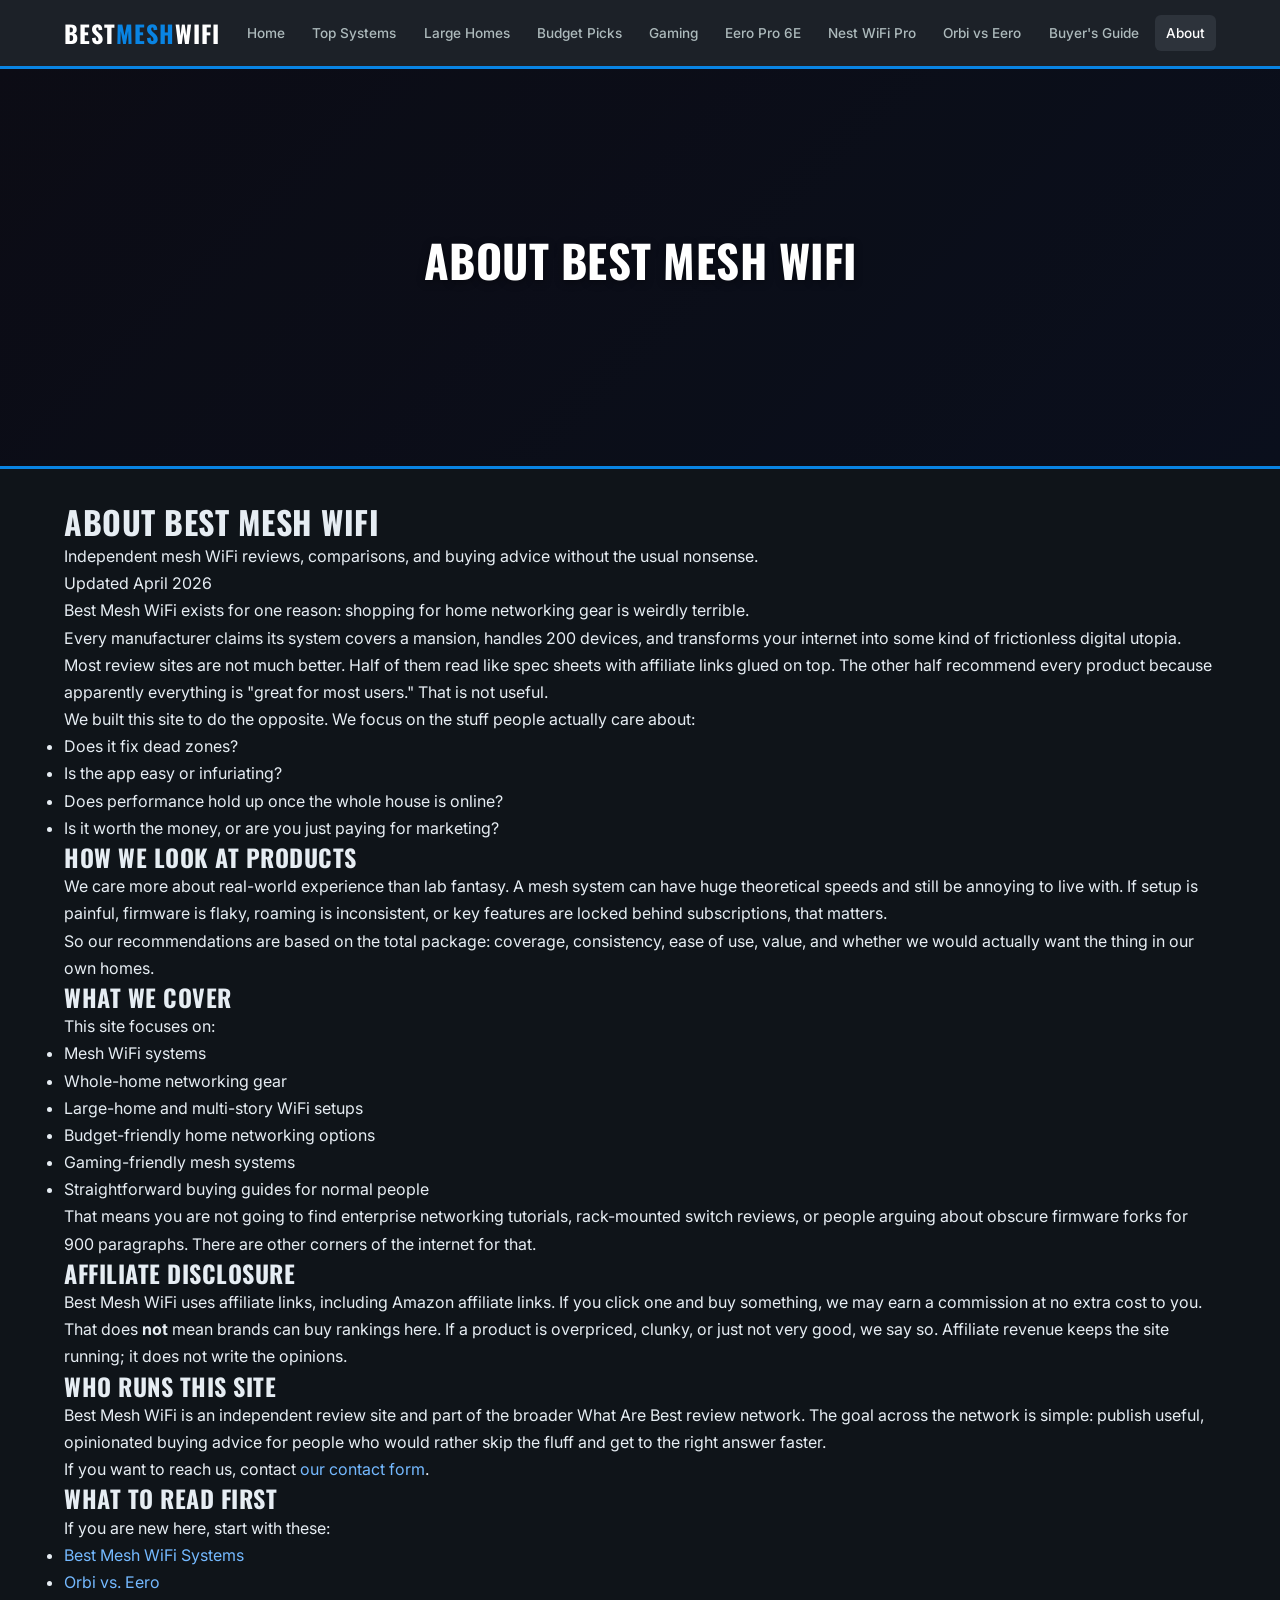
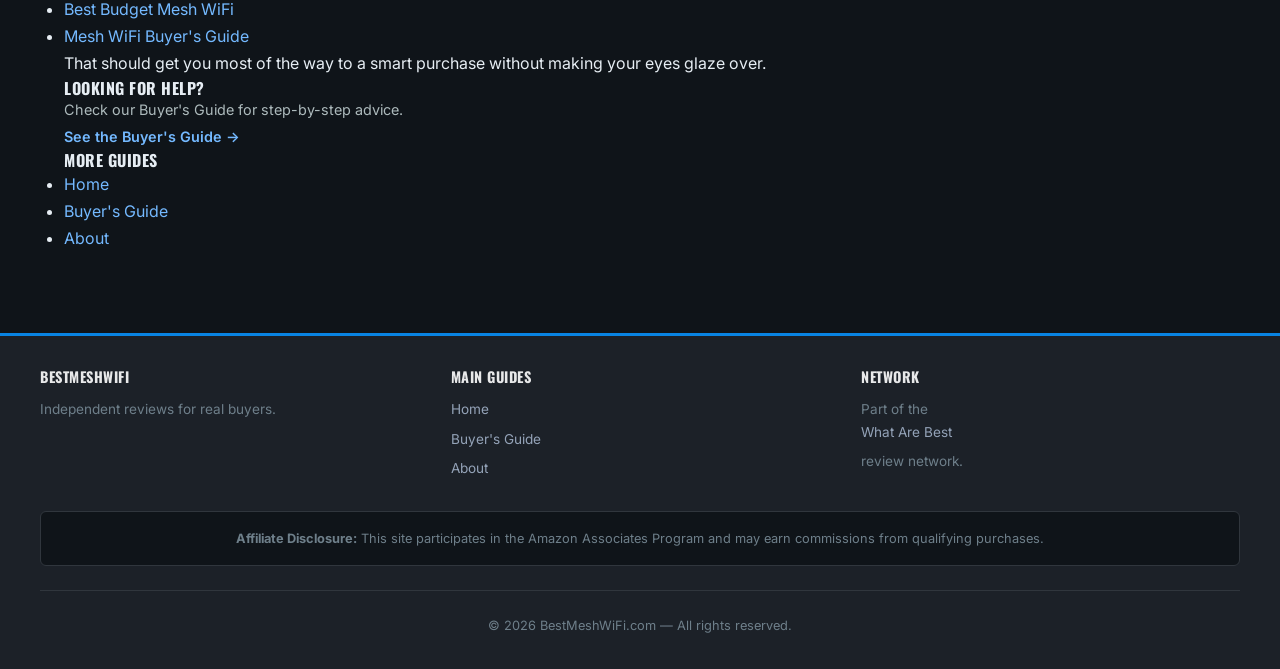
==== commit 1671681b: "Add central contact form stub + scrub exposed emails (Web3Forms key pending)" ====
--- a/about.html
+++ b/about.html
@@ -97,7 +97,7 @@
     <h2>Who Runs This Site</h2>
     <p>Best Mesh WiFi is an independent review site and part of the broader What Are Best review network. The goal across the network is simple: publish useful, opinionated buying advice for people who would rather skip the fluff and get to the right answer faster.</p>
 
-    <p>If you want to reach us, contact <a href="mailto:info@brazenauto.com">info@brazenauto.com</a>.</p>
+    <p>If you want to reach us, contact <a href="/contact.html"><a href="/contact.html">our contact form</a></a>.</p>
 
     <h2>What to Read First</h2>
     <p>If you are new here, start with these:</p>
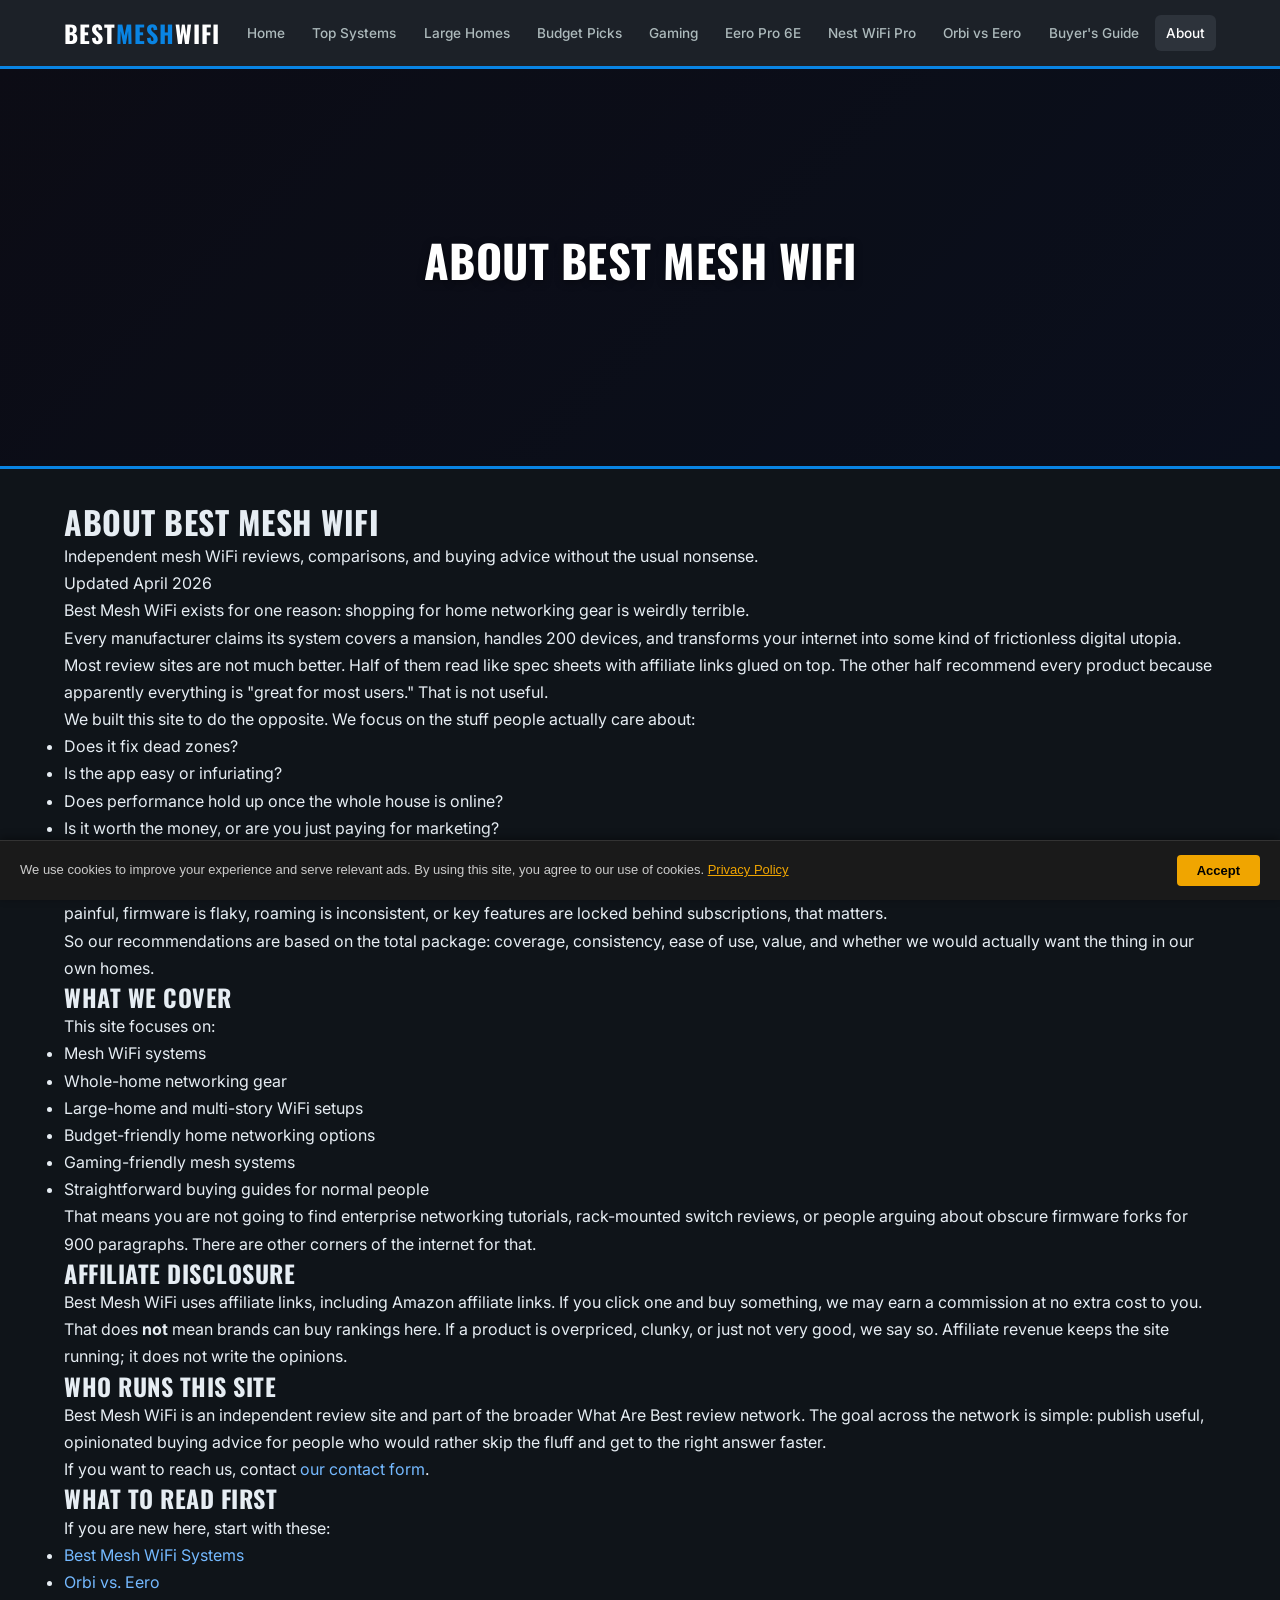
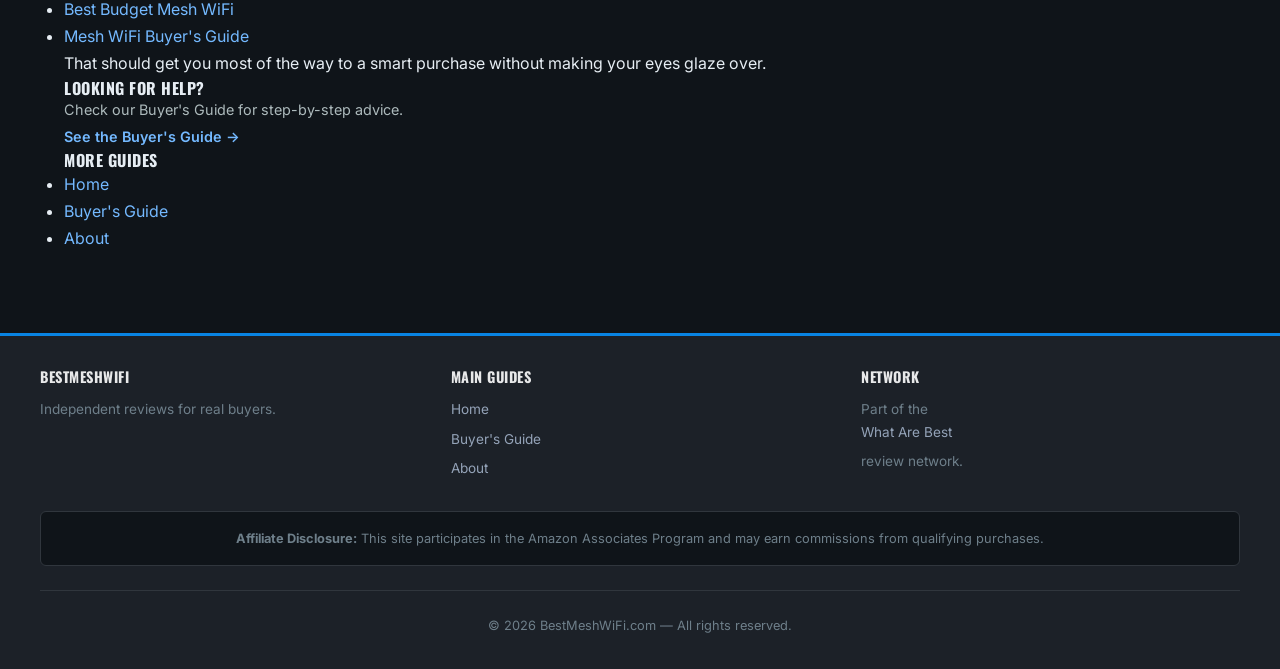
==== commit c880db08: "SEO autofix: add missing canonical/meta-description/robots tags" ====
--- a/about.html
+++ b/about.html
@@ -1,6 +1,7 @@
 <!DOCTYPE html>
 <html lang="en">
 <head>
+<meta name="robots" content="index,follow">
 <meta charset="UTF-8">
 <meta name="viewport" content="width=device-width,initial-scale=1.0">
 <title>About Best Mesh WiFi</title>
@@ -139,5 +140,11 @@
 b.addEventListener('click',function(e){e.preventDefault();window.scrollTo({top:0,behavior:'smooth'})})})();
 </script>
 
+
+<div id="cookie-consent-banner" style="position:fixed;bottom:0;left:0;right:0;background:#1a1a1a;color:#ccc;font-family:sans-serif;font-size:13px;padding:14px 20px;display:flex;align-items:center;justify-content:space-between;gap:16px;flex-wrap:wrap;z-index:99999;border-top:1px solid #333;box-shadow:0 -2px 8px rgba(0,0,0,.4)">
+  <span>We use cookies to improve your experience and serve relevant ads. By using this site, you agree to our use of cookies. <a href="/privacy.html" style="color:#f0a500;text-decoration:underline">Privacy Policy</a></span>
+  <button onclick="document.getElementById('cookie-consent-banner').style.display='none';localStorage.setItem('cookie_ok','1')" style="background:#f0a500;color:#000;border:none;padding:8px 20px;border-radius:4px;cursor:pointer;font-weight:700;white-space:nowrap;font-size:13px">Accept</button>
+</div>
+<script>if(localStorage.getItem('cookie_ok'))document.getElementById('cookie-consent-banner').style.display='none';</script>
 </body>
 </html>
